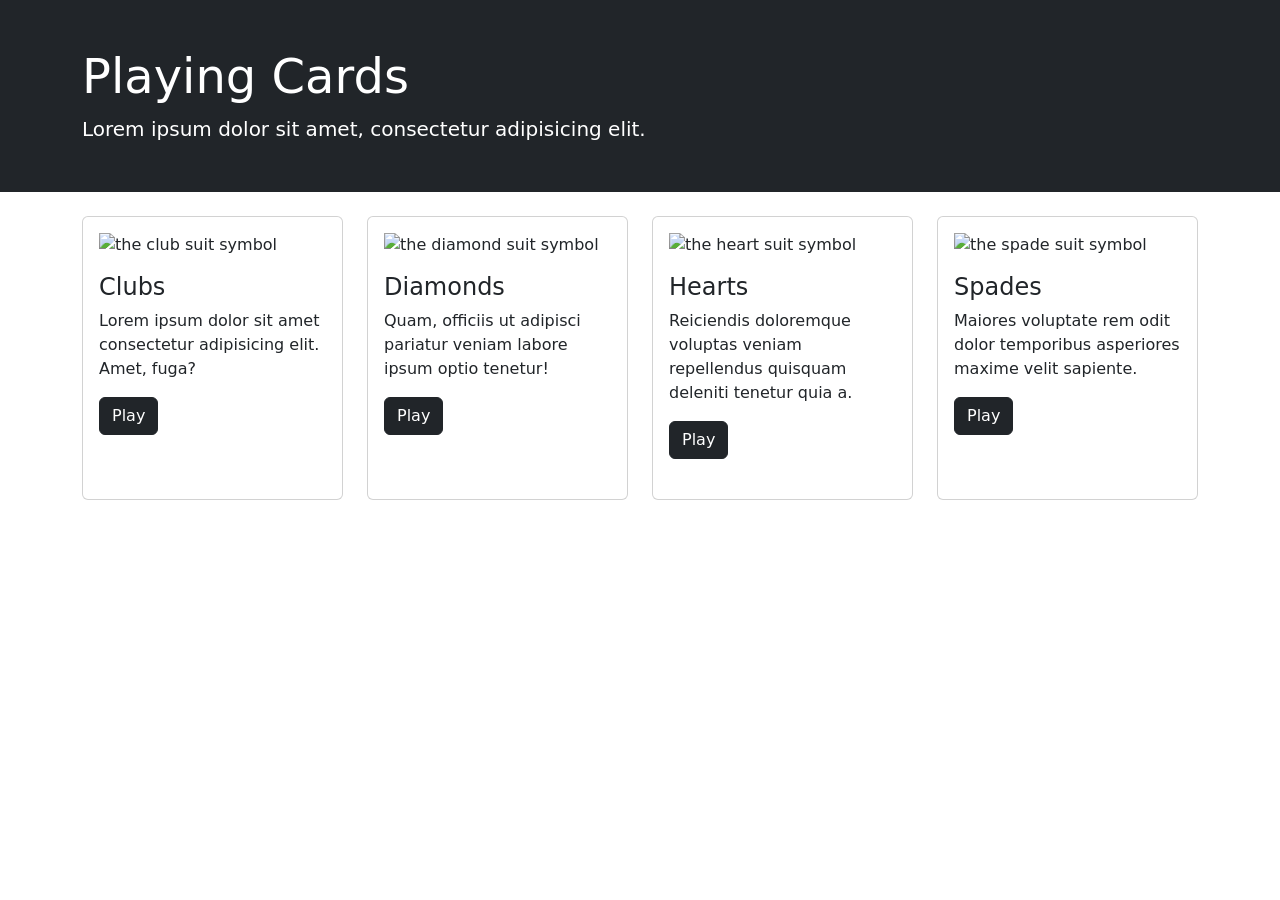
==== problem-b/index.html @ 7f1a412b "Problem B: Bootstrap cards complete" ====
<!DOCTYPE html>
<html lang="en">
<head>
  <meta charset="utf-8">
  <title>Playing Cards</title>

  <!-- required for responsive behavior -->
  <meta name="viewport" content="width=device-width, initial-scale=1">

  <!-- Bootstrap 5 CSS (CDN) -->
  <link
    href="https://cdn.jsdelivr.net/npm/bootstrap@5.3.3/dist/css/bootstrap.min.css"
    rel="stylesheet">
</head>

<body>
  <!-- Jumbotron-style header:
       full-width bg, inner container for side padding -->
  <header class="container-fluid bg-dark text-white py-5">
    <div class="container">
      <h1 class="display-5">Playing Cards</h1>
      <p class="lead mb-0">Lorem ipsum dolor sit amet, consectetur adipisicing elit.</p>
    </div>
  </header>

  <main>
    <!-- page content container (adds side padding) -->
    <div class="container py-4">

      <!-- GRID for the 4 cards:
           - default (xs): 1 x 4 stack
           - md (≥768): 2 x 2 via col-md-6
           - xl (≥1200): 4 x 1 via col-xl-3
           - d-flex on the column so .card can be equal height (h-100) -->
      <div class="row">
        <!-- Card 1 -->
        <div class="col-md-6 col-xl-3 d-flex">
          <div class="card h-100 w-100 mb-4">
            <div class="card-body">
              <!-- Make the *body* a grid so image can sit left on sm–lg,
                   but stack back on xl -->
              <div class="row">
                <div class="col-sm-auto col-xl-12">
                  <img src="img/card-club-icon.png" alt="the club suit symbol" class="pb-3 img-fluid">
                </div>
                <div class="col-sm col-xl-12">
                  <h2 class="card-title h4">Clubs</h2>
                  <p class="card-text">Lorem ipsum dolor sit amet consectetur adipisicing elit. Amet, fuga?</p>
                  <a href="#" class="btn btn-dark">Play</a>
                </div>
              </div>
            </div>
          </div>
        </div>

        <!-- Card 2 -->
        <div class="col-md-6 col-xl-3 d-flex">
          <div class="card h-100 w-100 mb-4">
            <div class="card-body">
              <div class="row">
                <div class="col-sm-auto col-xl-12">
                  <img src="img/card-diamond-icon.png" alt="the diamond suit symbol" class="pb-3 img-fluid">
                </div>
                <div class="col-sm col-xl-12">
                  <h2 class="card-title h4">Diamonds</h2>
                  <p class="card-text">Quam, officiis ut adipisci pariatur veniam labore ipsum optio tenetur!</p>
                  <a href="#" class="btn btn-dark">Play</a>
                </div>
              </div>
            </div>
          </div>
        </div>

        <!-- Card 3 -->
        <div class="col-md-6 col-xl-3 d-flex">
          <div class="card h-100 w-100 mb-4">
            <div class="card-body">
              <div class="row">
                <div class="col-sm-auto col-xl-12">
                  <img src="img/card-heart-icon.png" alt="the heart suit symbol" class="pb-3 img-fluid">
                </div>
                <div class="col-sm col-xl-12">
                  <h2 class="card-title h4">Hearts</h2>
                  <p class="card-text">Reiciendis doloremque voluptas veniam repellendus quisquam deleniti tenetur quia a.</p>
                  <a href="#" class="btn btn-dark">Play</a>
                </div>
              </div>
            </div>
          </div>
        </div>

        <!-- Card 4 -->
        <div class="col-md-6 col-xl-3 d-flex">
          <div class="card h-100 w-100 mb-4">
            <div class="card-body">
              <div class="row">
                <div class="col-sm-auto col-xl-12">
                  <img src="img/card-spade-icon.png" alt="the spade suit symbol" class="pb-3 img-fluid">
                </div>
                <div class="col-sm col-xl-12">
                  <h2 class="card-title h4">Spades</h2>
                  <p class="card-text">Maiores voluptate rem odit dolor temporibus asperiores maxime velit sapiente.</p>
                  <a href="#" class="btn btn-dark">Play</a>
                </div>
              </div>
            </div>
          </div>
        </div>

      </div><!-- /.row -->
    </div><!-- /.container -->
  </main>
</body>
</html>
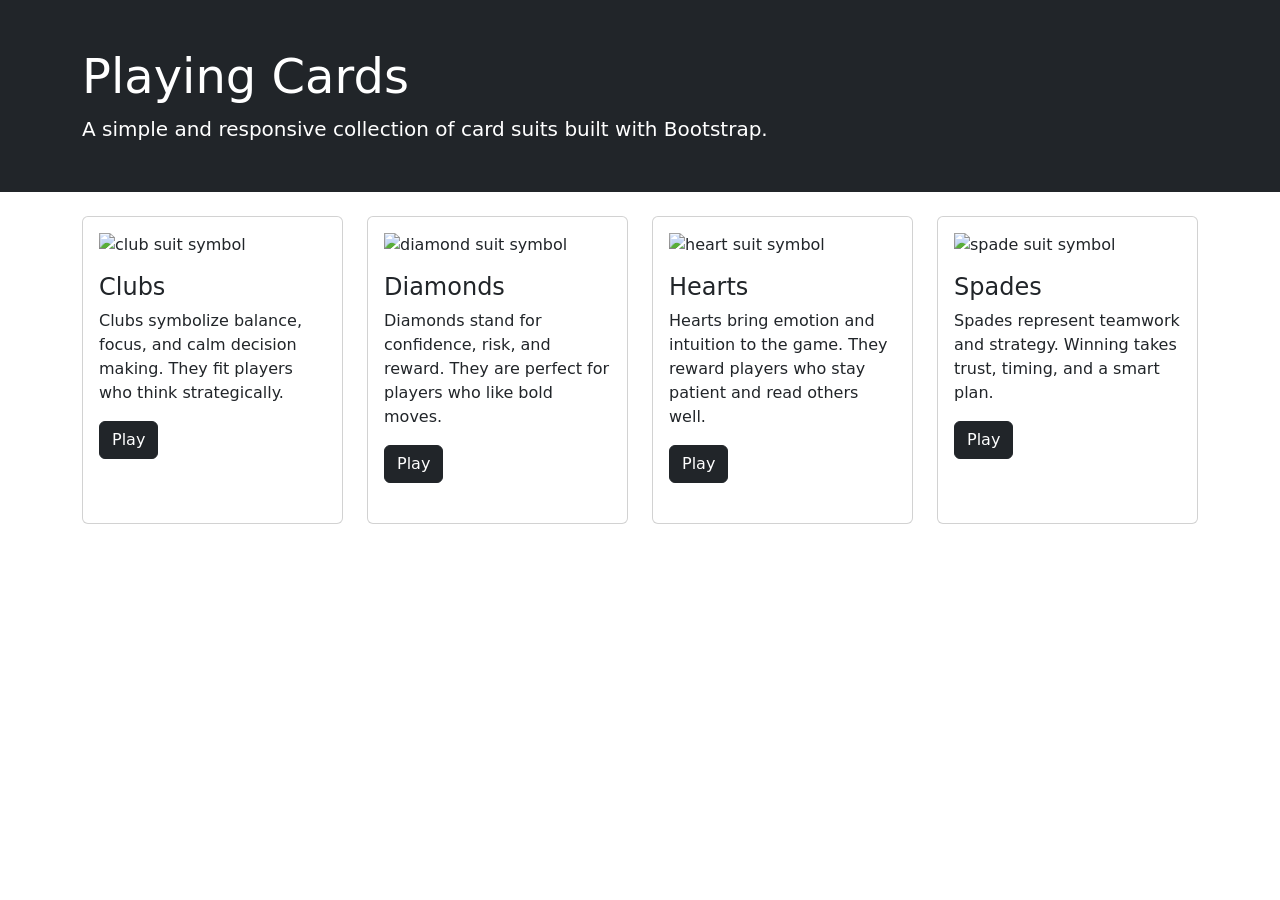
==== commit 0ec1a3de: "Problem B: refined text" ====
--- a/problem-b/index.html
+++ b/problem-b/index.html
@@ -4,48 +4,41 @@
   <meta charset="utf-8">
   <title>Playing Cards</title>
 
-  <!-- required for responsive behavior -->
   <meta name="viewport" content="width=device-width, initial-scale=1">
 
-  <!-- Bootstrap 5 CSS (CDN) -->
+  <!-- Bootstrap 5 CSS -->
   <link
     href="https://cdn.jsdelivr.net/npm/bootstrap@5.3.3/dist/css/bootstrap.min.css"
     rel="stylesheet">
 </head>
 
 <body>
-  <!-- Jumbotron-style header:
-       full-width bg, inner container for side padding -->
   <header class="container-fluid bg-dark text-white py-5">
     <div class="container">
       <h1 class="display-5">Playing Cards</h1>
-      <p class="lead mb-0">Lorem ipsum dolor sit amet, consectetur adipisicing elit.</p>
+      <p class="lead mb-0">
+        A simple and responsive collection of card suits built with Bootstrap.
+      </p>
     </div>
   </header>
 
   <main>
-    <!-- page content container (adds side padding) -->
     <div class="container py-4">
+      <div class="row">
 
-      <!-- GRID for the 4 cards:
-           - default (xs): 1 x 4 stack
-           - md (≥768): 2 x 2 via col-md-6
-           - xl (≥1200): 4 x 1 via col-xl-3
-           - d-flex on the column so .card can be equal height (h-100) -->
-      <div class="row">
-        <!-- Card 1 -->
+        <!-- Clubs -->
         <div class="col-md-6 col-xl-3 d-flex">
           <div class="card h-100 w-100 mb-4">
             <div class="card-body">
-              <!-- Make the *body* a grid so image can sit left on sm–lg,
-                   but stack back on xl -->
               <div class="row">
                 <div class="col-sm-auto col-xl-12">
-                  <img src="img/card-club-icon.png" alt="the club suit symbol" class="pb-3 img-fluid">
+                  <img src="img/card-club-icon.png" alt="club suit symbol" class="pb-3 img-fluid">
                 </div>
                 <div class="col-sm col-xl-12">
                   <h2 class="card-title h4">Clubs</h2>
-                  <p class="card-text">Lorem ipsum dolor sit amet consectetur adipisicing elit. Amet, fuga?</p>
+                  <p class="card-text">
+                    Clubs symbolize balance, focus, and calm decision making. They fit players who think strategically.
+                  </p>
                   <a href="#" class="btn btn-dark">Play</a>
                 </div>
               </div>
@@ -53,17 +46,19 @@
           </div>
         </div>
 
-        <!-- Card 2 -->
+        <!-- Diamonds -->
         <div class="col-md-6 col-xl-3 d-flex">
           <div class="card h-100 w-100 mb-4">
             <div class="card-body">
               <div class="row">
                 <div class="col-sm-auto col-xl-12">
-                  <img src="img/card-diamond-icon.png" alt="the diamond suit symbol" class="pb-3 img-fluid">
+                  <img src="img/card-diamond-icon.png" alt="diamond suit symbol" class="pb-3 img-fluid">
                 </div>
                 <div class="col-sm col-xl-12">
                   <h2 class="card-title h4">Diamonds</h2>
-                  <p class="card-text">Quam, officiis ut adipisci pariatur veniam labore ipsum optio tenetur!</p>
+                  <p class="card-text">
+                    Diamonds stand for confidence, risk, and reward. They are perfect for players who like bold moves.
+                  </p>
                   <a href="#" class="btn btn-dark">Play</a>
                 </div>
               </div>
@@ -71,17 +66,19 @@
           </div>
         </div>
 
-        <!-- Card 3 -->
+        <!-- Hearts -->
         <div class="col-md-6 col-xl-3 d-flex">
           <div class="card h-100 w-100 mb-4">
             <div class="card-body">
               <div class="row">
                 <div class="col-sm-auto col-xl-12">
-                  <img src="img/card-heart-icon.png" alt="the heart suit symbol" class="pb-3 img-fluid">
+                  <img src="img/card-heart-icon.png" alt="heart suit symbol" class="pb-3 img-fluid">
                 </div>
                 <div class="col-sm col-xl-12">
                   <h2 class="card-title h4">Hearts</h2>
-                  <p class="card-text">Reiciendis doloremque voluptas veniam repellendus quisquam deleniti tenetur quia a.</p>
+                  <p class="card-text">
+                    Hearts bring emotion and intuition to the game. They reward players who stay patient and read others well.
+                  </p>
                   <a href="#" class="btn btn-dark">Play</a>
                 </div>
               </div>
@@ -89,17 +86,19 @@
           </div>
         </div>
 
-        <!-- Card 4 -->
+        <!-- Spades -->
         <div class="col-md-6 col-xl-3 d-flex">
           <div class="card h-100 w-100 mb-4">
             <div class="card-body">
               <div class="row">
                 <div class="col-sm-auto col-xl-12">
-                  <img src="img/card-spade-icon.png" alt="the spade suit symbol" class="pb-3 img-fluid">
+                  <img src="img/card-spade-icon.png" alt="spade suit symbol" class="pb-3 img-fluid">
                 </div>
                 <div class="col-sm col-xl-12">
                   <h2 class="card-title h4">Spades</h2>
-                  <p class="card-text">Maiores voluptate rem odit dolor temporibus asperiores maxime velit sapiente.</p>
+                  <p class="card-text">
+                    Spades represent teamwork and strategy. Winning takes trust, timing, and a smart plan.
+                  </p>
                   <a href="#" class="btn btn-dark">Play</a>
                 </div>
               </div>
@@ -107,8 +106,8 @@
           </div>
         </div>
 
-      </div><!-- /.row -->
-    </div><!-- /.container -->
+      </div>
+    </div>
   </main>
 </body>
 </html>
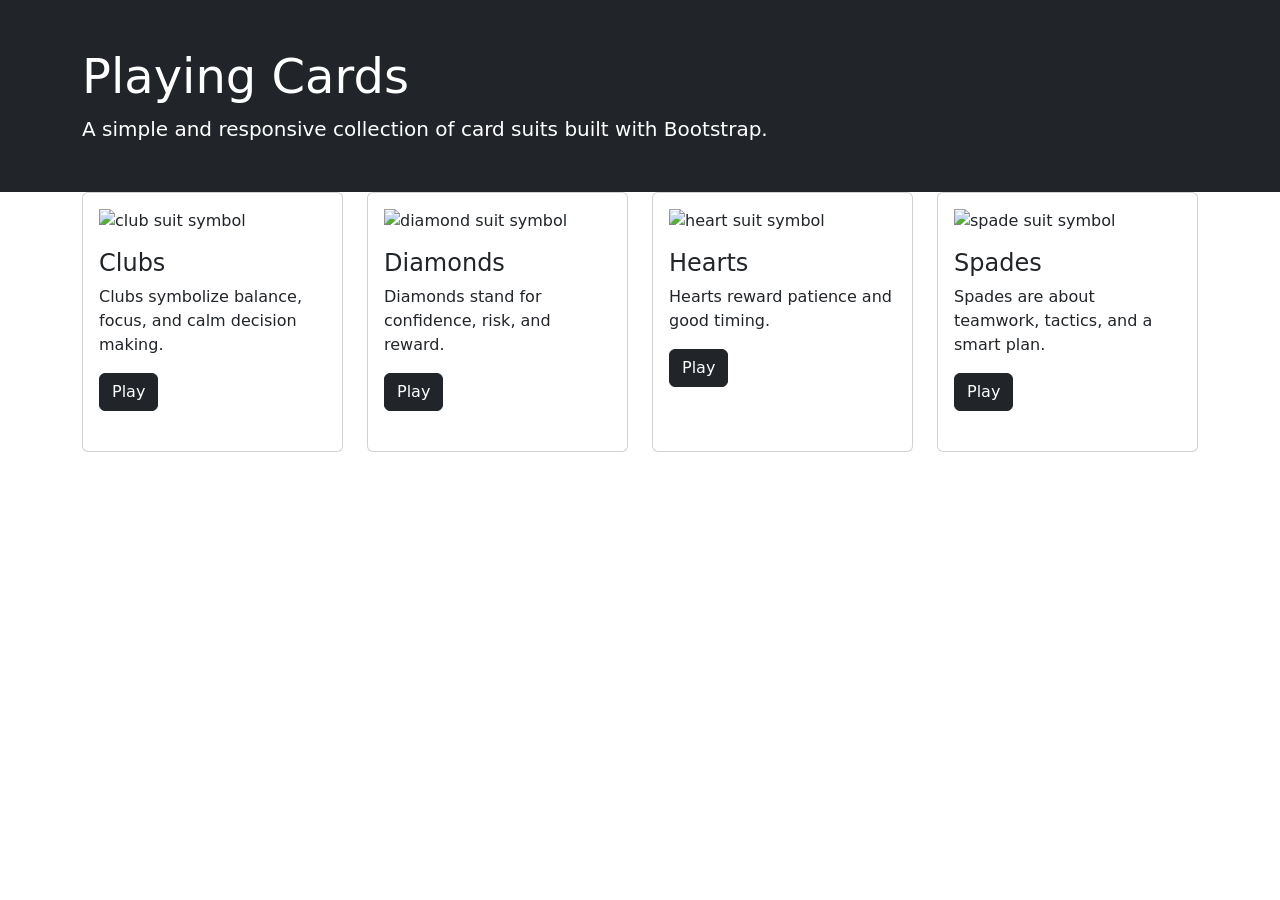
==== commit 1126a040: "all jest tests passed" ====
--- a/problem-b/index.html
+++ b/problem-b/index.html
@@ -4,41 +4,39 @@
   <meta charset="utf-8">
   <title>Playing Cards</title>
 
-  <meta name="viewport" content="width=device-width, initial-scale=1">
+  <!-- tests expect shrink-to-fit=no included -->
+  <meta name="viewport" content="width=device-width, initial-scale=1, shrink-to-fit=no">
 
-  <!-- Bootstrap 5 CSS -->
-  <link
-    href="https://cdn.jsdelivr.net/npm/bootstrap@5.3.3/dist/css/bootstrap.min.css"
-    rel="stylesheet">
+  <!-- Bootstrap 5 CSS (CDN) -->
+  <link href="https://cdn.jsdelivr.net/npm/bootstrap@5.3.3/dist/css/bootstrap.min.css" rel="stylesheet">
 </head>
 
 <body>
+  <!-- Jumbotron-style header:
+       header is fluid; inner container provides side padding -->
   <header class="container-fluid bg-dark text-white py-5">
     <div class="container">
       <h1 class="display-5">Playing Cards</h1>
-      <p class="lead mb-0">
-        A simple and responsive collection of card suits built with Bootstrap.
-      </p>
+      <p class="lead mb-0">A simple and responsive collection of card suits built with Bootstrap.</p>
     </div>
   </header>
 
   <main>
-    <div class="container py-4">
+    <!-- tests require main's first child to be exactly class="container" -->
+    <div class="container">
       <div class="row">
-
-        <!-- Clubs -->
+        <!-- Card 1 -->
         <div class="col-md-6 col-xl-3 d-flex">
           <div class="card h-100 w-100 mb-4">
             <div class="card-body">
+              <!-- body becomes a grid so image can sit left on small–large -->
               <div class="row">
                 <div class="col-sm-auto col-xl-12">
                   <img src="img/card-club-icon.png" alt="club suit symbol" class="pb-3 img-fluid">
                 </div>
-                <div class="col-sm col-xl-12">
+                <div class="col-sm">
                   <h2 class="card-title h4">Clubs</h2>
-                  <p class="card-text">
-                    Clubs symbolize balance, focus, and calm decision making. They fit players who think strategically.
-                  </p>
+                  <p class="card-text">Clubs symbolize balance, focus, and calm decision making.</p>
                   <a href="#" class="btn btn-dark">Play</a>
                 </div>
               </div>
@@ -46,7 +44,7 @@
           </div>
         </div>
 
-        <!-- Diamonds -->
+        <!-- Card 2 -->
         <div class="col-md-6 col-xl-3 d-flex">
           <div class="card h-100 w-100 mb-4">
             <div class="card-body">
@@ -54,11 +52,9 @@
                 <div class="col-sm-auto col-xl-12">
                   <img src="img/card-diamond-icon.png" alt="diamond suit symbol" class="pb-3 img-fluid">
                 </div>
-                <div class="col-sm col-xl-12">
+                <div class="col-sm">
                   <h2 class="card-title h4">Diamonds</h2>
-                  <p class="card-text">
-                    Diamonds stand for confidence, risk, and reward. They are perfect for players who like bold moves.
-                  </p>
+                  <p class="card-text">Diamonds stand for confidence, risk, and reward.</p>
                   <a href="#" class="btn btn-dark">Play</a>
                 </div>
               </div>
@@ -66,7 +62,7 @@
           </div>
         </div>
 
-        <!-- Hearts -->
+        <!-- Card 3 -->
         <div class="col-md-6 col-xl-3 d-flex">
           <div class="card h-100 w-100 mb-4">
             <div class="card-body">
@@ -74,11 +70,9 @@
                 <div class="col-sm-auto col-xl-12">
                   <img src="img/card-heart-icon.png" alt="heart suit symbol" class="pb-3 img-fluid">
                 </div>
-                <div class="col-sm col-xl-12">
+                <div class="col-sm">
                   <h2 class="card-title h4">Hearts</h2>
-                  <p class="card-text">
-                    Hearts bring emotion and intuition to the game. They reward players who stay patient and read others well.
-                  </p>
+                  <p class="card-text">Hearts reward patience and good timing.</p>
                   <a href="#" class="btn btn-dark">Play</a>
                 </div>
               </div>
@@ -86,7 +80,7 @@
           </div>
         </div>
 
-        <!-- Spades -->
+        <!-- Card 4 -->
         <div class="col-md-6 col-xl-3 d-flex">
           <div class="card h-100 w-100 mb-4">
             <div class="card-body">
@@ -94,11 +88,9 @@
                 <div class="col-sm-auto col-xl-12">
                   <img src="img/card-spade-icon.png" alt="spade suit symbol" class="pb-3 img-fluid">
                 </div>
-                <div class="col-sm col-xl-12">
+                <div class="col-sm">
                   <h2 class="card-title h4">Spades</h2>
-                  <p class="card-text">
-                    Spades represent teamwork and strategy. Winning takes trust, timing, and a smart plan.
-                  </p>
+                  <p class="card-text">Spades are about teamwork, tactics, and a smart plan.</p>
                   <a href="#" class="btn btn-dark">Play</a>
                 </div>
               </div>
@@ -106,8 +98,8 @@
           </div>
         </div>
 
-      </div>
-    </div>
+      </div><!-- /.row -->
+    </div><!-- /.container -->
   </main>
 </body>
 </html>
